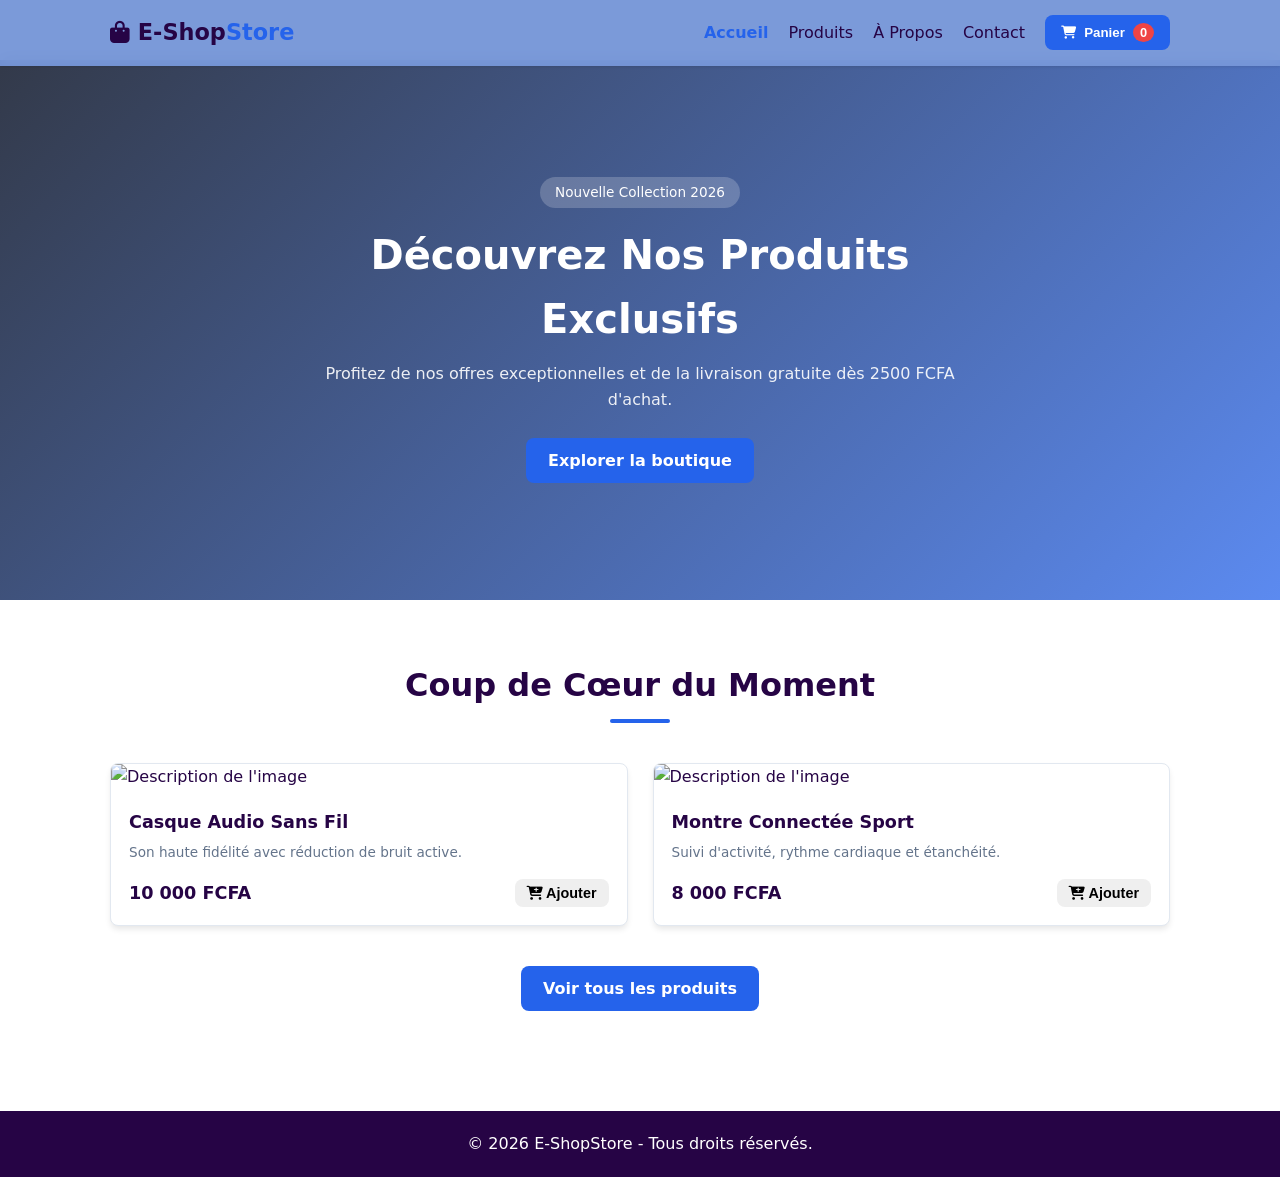
==== index.html @ 847cd2a8 "Fix HTML structure and update image paths" ====
<!DOCTYPE html>
<html lang="fr">
<head>
    <meta charset="UTF-8">
    <meta name="viewport" content="width=device-width, initial-scale=1.0">
    <title>DH-Shop | Accueil</title>
    <link rel="stylesheet" href="style.css">
    <link rel="stylesheet" href="https://cdnjs.cloudflare.com/ajax/libs/font-awesome/6.4.0/css/all.min.css">
</head>
<body>

    <header class="navbar">
        <div class="nav-container">
            <a href="index.html" class="logo"><i class="fa-solid fa-bag-shopping"></i> E-Shop<span>Store</span></a>
            
            <button class="menu-toggle" id="mobile-menu" aria-label="Menu">
                <i class="fa-solid fa-bars"></i>
            </button>

            <nav class="nav-links" id="nav-links">
                <a href="index.html" class="active">Accueil</a>
                <a href="produits.html">Produits</a>
                <a href="apropos.html">À Propos</a>
                <a href="contact.html">Contact</a>
                
                <button id="cartBtn" class="cart-btn">
                    <i class="fa-solid fa-cart-shopping"></i>
                    <span>Panier</span>
                    <span id="cartCount" class="cart-badge">0</span>
                </button>
            </nav>
        </div>
    </header>

    <section class="hero">
        <div class="hero-overlay"></div>
        <div class="hero-content">
            <span class="badge">Nouvelle Collection 2026</span>
            <h1>Découvrez Nos Produits Exclusifs</h1>
            <p>Profitez de nos offres exceptionnelles et de la livraison gratuite dès 2500 FCFA d'achat.</p>
            <div class="hero-btns">
                <a href="produits.html" class="btn btn-primary">Explorer la boutique</a>
            </div>
        </div>
    </section>

    <section class="section">
        <div class="container">
            <div class="section-title">
                <h2>Coup de Cœur du Moment</h2>
                <div class="underline"></div>
            </div>

            <div class="products-grid">
                <div class="product-card">
                   <img src="images/Montre connectée.jpeg" alt="Description de l'image" width="180">
                    <div class="product-content">
                        <h3>Casque Audio Sans Fil</h3>
                        <p class="product-desc">Son haute fidélité avec réduction de bruit active.</p>
                        <div class="product-footer">
                            <span class="price">10 000 FCFA</span>
                            <button class="btn btn-sm add-to-cart" data-id="1" data-name="Casque Audio Sans Fil" data-price="10000" data-price-cfa="10000">
                                <i class="fa-solid fa-cart-plus"></i> Ajouter
                            </button>
                        </div>
                    </div>
                </div>

                <div class="product-card">
                    <img src="C:\Users\clair\OneDrive\Desktop\mon site\images\Montre connectée.jpeg" alt="Description de l'image" width="180">
                    <div class="product-content">
                        <h3>Montre Connectée Sport</h3>
                        <p class="product-desc">Suivi d'activité, rythme cardiaque et étanchéité.</p>
                        <div class="product-footer">
                            <span class="price">8 000 FCFA</span>
                            <button class="btn btn-sm add-to-cart" data-id="2" data-name="Montre Connectée Sport" data-price="8 000" data-price-cfa="8000">
                                <i class="fa-solid fa-cart-plus"></i> Ajouter
                            </button>
                        </div>
                    </div>
                </div>
            </div>
            
            <div style="text-align: center; margin-top: 40px;">
                <a href="produits.html" class="btn btn-primary">Voir tous les produits</a>
            </div>
        </div>
    </section>

    <div id="cartModal" class="modal">
        <div class="modal-content">
            <div class="modal-header">
                <h2>Votre Panier</h2>
                <span id="closeModal" class="close">&times;</span>
            </div>
            <div id="cartItems" class="cart-items"></div>
            <div class="cart-summary">
                <h3>Total : <span id="cartTotal">0</span> FCFA</h3>
                <button id="checkoutBtn" class="btn btn-primary btn-block">Commander</button>
            </div>
        </div>
    </div>

    <!-- Footer -->
    <footer class="footer">
        <div class="container footer-content">
            <p>&copy; 2026 E-ShopStore - Tous droits réservés.</p>
        </div>
    </footer>

    <script src="script.js"></script>
</body>
</html>
---- style.css ----
:root {
    --primary: #2563eb;
    --primary-hover: #1d4ed8;
    --dark: #260445;
    --light: #f8fafc;
    --gray: #64748b;
    --border: #e2e8f0;
    --white: #ffffff;
    --danger: #ef4444;
    --radius: 8px;
    --shadow: 0 4px 6px -1px rgba(0, 0, 0, 0.1);
}

* { margin: 0; padding: 0; box-sizing: border-box; }
html { scroll-behavior: smooth; }
body { font-family: 'Segoe UI', system-ui, sans-serif; color: var(--dark); background-color: var(--white); line-height: 1.6; }
.container { max-width: 1100px; margin: 0 auto; padding: 0 20px; }
.section { padding: 60px 0; }
.bg-alt { background-color: var(--light); }

.section-title { text-align: center; margin-bottom: 40px; }
.section-title h2 { font-size: 2rem; color: var(--dark); }
.underline { width: 60px; height: 4px; background-color: var(--primary); margin: 8px auto 0; border-radius: 2px; }

/* Navbar */
.navbar { position: fixed; top: 0; left: 0; width: 100%; background: rgba(116, 149, 215, 0.95); backdrop-filter: blur(8px); box-shadow: 0 1px 3px rgba(0, 0, 0, 0.1); z-index: 1000; }
.nav-container { max-width: 1100px; margin: 0 auto; padding: 15px 20px; display: flex; justify-content: space-between; align-items: center; }
.logo { font-size: 1.4rem; font-weight: 700; color: var(--dark); text-decoration: none; }
.logo span { color: var(--primary); }
.nav-links { display: flex; align-items: center; gap: 20px; }
.nav-links a { text-decoration: none; color: var(--dark); font-weight: 500; }
.nav-links a:hover, .nav-links a.active { color: var(--primary); font-weight: 600; }

.cart-btn { background: var(--primary); color: var(--white); border: none; padding: 8px 16px; border-radius: var(--radius); cursor: pointer; display: flex; align-items: center; gap: 8px; font-weight: 600; }
.cart-badge { background: var(--danger); color: var(--white); border-radius: 50%; padding: 2px 7px; font-size: 0.8rem; }
.menu-toggle { display: none; background: none; border: none; font-size: 1.5rem; cursor: pointer; }

/* En-tête des pages secondaires */
.page-header { background: var(--dark); color: var(--white); padding: 120px 20px 50px; text-align: center; }
.page-header h1 { font-size: 2.2rem; margin-bottom: 10px; }
.page-header p { opacity: 0.8; font-size: 1.1rem; }

/* Hero Section */
.hero { position: relative; height: 60vh; min-height: 400px; background: url('https://picsum.photos/1920/1080?grayscale') center/cover; display: flex; align-items: center; justify-content: center; text-align: center; color: var(--white); margin-top: 60px; }
.hero-overlay { position: absolute; inset: 0; background: linear-gradient(135deg, rgba(15, 23, 42, 0.85), rgba(37, 99, 235, 0.75)); }
.hero-content { position: relative; z-index: 1; max-width: 700px; padding: 0 20px; }
.badge { display: inline-block; background: rgba(255, 255, 255, 0.2); padding: 5px 15px; border-radius: 20px; font-size: 0.85rem; margin-bottom: 15px; }
.hero h1 { font-size: 2.5rem; margin-bottom: 10px; }
.hero p { margin-bottom: 25px; opacity: 0.9; }

/* Boutons */
.btn { display: inline-block; padding: 10px 22px; border-radius: var(--radius); text-decoration: none; font-weight: 600; cursor: pointer; border: none; transition: background 0.3s; }
.btn-primary { background: var(--primary); color: var(--white); }
.btn-primary:hover { background: var(--primary-hover); }
.btn-sm { padding: 6px 12px; font-size: 0.9rem; }
.btn-block { width: 100%; margin-top: 15px; }

/* Produits */
.products-grid { display: grid; grid-template-columns: repeat(auto-fit, minmax(240px, 1fr)); gap: 25px; }
.product-card { background: var(--white); border-radius: var(--radius); border: 1px solid var(--border); overflow: hidden; box-shadow: var(--shadow); transition: transform 0.2s; }
.product-card:hover { transform: translateY(-4px); }
.product-img { height: 180px; background-size: cover; background-position: center; }
.product-content { padding: 18px; }
.product-content h3 { font-size: 1.1rem; margin-bottom: 6px; }
.product-desc { color: var(--gray); font-size: 0.85rem; margin-bottom: 15px; }
.product-footer { display: flex; justify-content: space-between; align-items: center; }
.price { font-weight: 700; font-size: 1.1rem; color: var(--dark); }

/* Cartes À propos */
.about-content { display: grid; grid-template-columns: repeat(auto-fit, minmax(250px, 1fr)); gap: 30px; text-align: center; }
.about-card { padding: 30px; background: var(--light); border-radius: var(--radius); border: 1px solid var(--border); }
.icon-lg { font-size: 2.5rem; color: var(--primary); margin-bottom: 15px; }

/* Modal Panier */
.modal { display: none; position: fixed; inset: 0; background: rgba(0, 0, 0, 0.6); z-index: 2000; align-items: center; justify-content: center; }
.modal.active { display: flex; }
.modal-content { background: var(--white); width: 90%; max-width: 500px; border-radius: var(--radius); padding: 25px; max-height: 85vh; overflow-y: auto; }
.modal-header { display: flex; justify-content: space-between; align-items: center; margin-bottom: 20px; border-bottom: 1px solid var(--border); padding-bottom: 10px; }
.close { font-size: 1.8rem; cursor: pointer; color: var(--gray); }

.cart-item { display: flex; justify-content: space-between; align-items: center; padding: 10px 0; border-bottom: 1px solid var(--border); }
.cart-item-info h4 { font-size: 0.95rem; }
.cart-item-info p { font-size: 0.85rem; color: var(--gray); }
.remove-btn { color: var(--danger); background: none; border: none; cursor: pointer; font-size: 1.1rem; }
.cart-summary { margin-top: 20px; text-align: right; }

/* Contact & Footer */
.contact-wrapper { max-width: 500px; margin: 0 auto; }
.contact-form { background: var(--white); padding: 25px; border-radius: var(--radius); box-shadow: var(--shadow); border: 1px solid var(--border); }
.form-group { margin-bottom: 15px; }
.form-group label { display: block; margin-bottom: 5px; font-weight: 500; font-size: 0.9rem; }
.form-group input, .form-group textarea { width: 100%; padding: 10px; border: 1px solid var(--border); border-radius: var(--radius); }
.footer { background: var(--dark); color: var(--white); text-align: center; padding: 20px 0; margin-top: 40px; }

@media (max-width: 768px) {
    .menu-toggle { display: block; }
    .nav-links { position: absolute; top: 100%; left: 0; width: 100%; background: var(--white); flex-direction: column; padding: 20px; display: none; box-shadow: var(--shadow); }
    .nav-links.active { display: flex; }
}
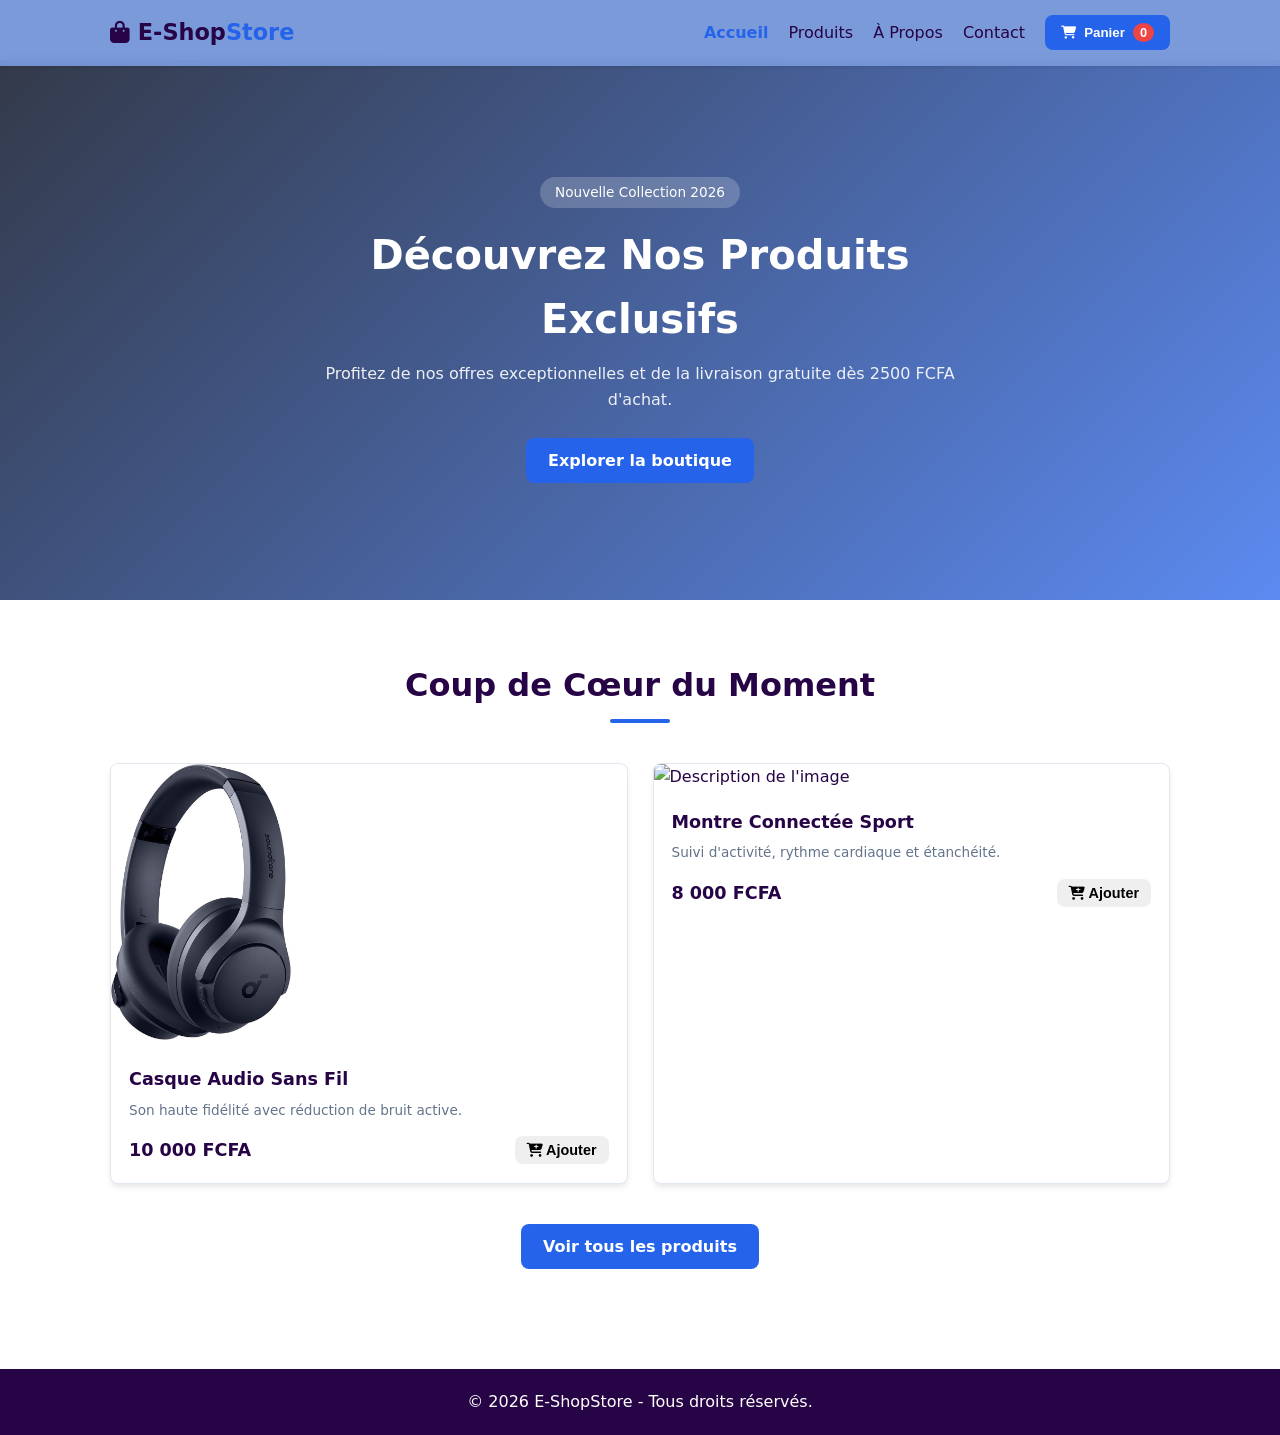
==== commit 7ff80e70: "Update index.html" ====
--- a/index.html
+++ b/index.html
@@ -53,7 +53,7 @@
 
             <div class="products-grid">
                 <div class="product-card">
-                   <img src="images/Montre connectée.jpeg" alt="Description de l'image" width="180">
+                   <img src="Casque.jpeg" alt="Description de l'image" width="180">
                     <div class="product-content">
                         <h3>Casque Audio Sans Fil</h3>
                         <p class="product-desc">Son haute fidélité avec réduction de bruit active.</p>
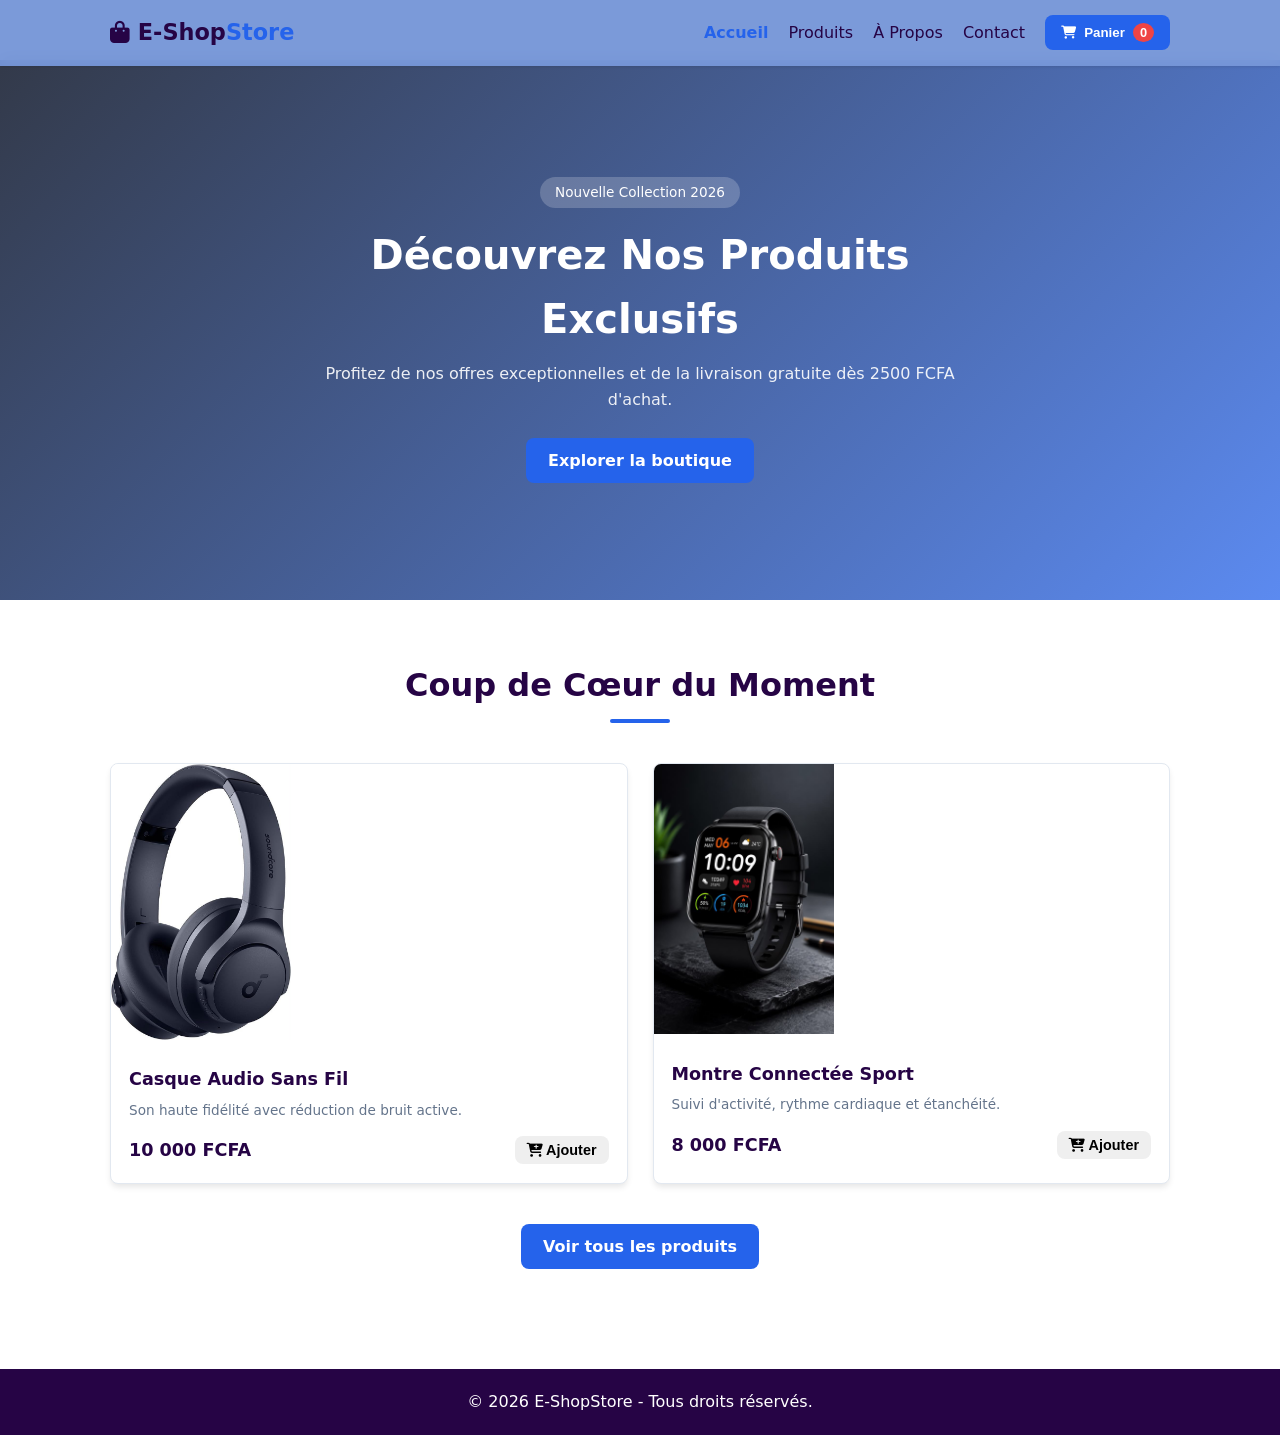
==== commit 4b82940d: "Update index.html" ====
--- a/index.html
+++ b/index.html
@@ -67,7 +67,7 @@
                 </div>
 
                 <div class="product-card">
-                    <img src="C:\Users\clair\OneDrive\Desktop\mon site\images\Montre connectée.jpeg" alt="Description de l'image" width="180">
+                    <img src="Montre connectée.jpeg" alt="Description de l'image" width="180">
                     <div class="product-content">
                         <h3>Montre Connectée Sport</h3>
                         <p class="product-desc">Suivi d'activité, rythme cardiaque et étanchéité.</p>
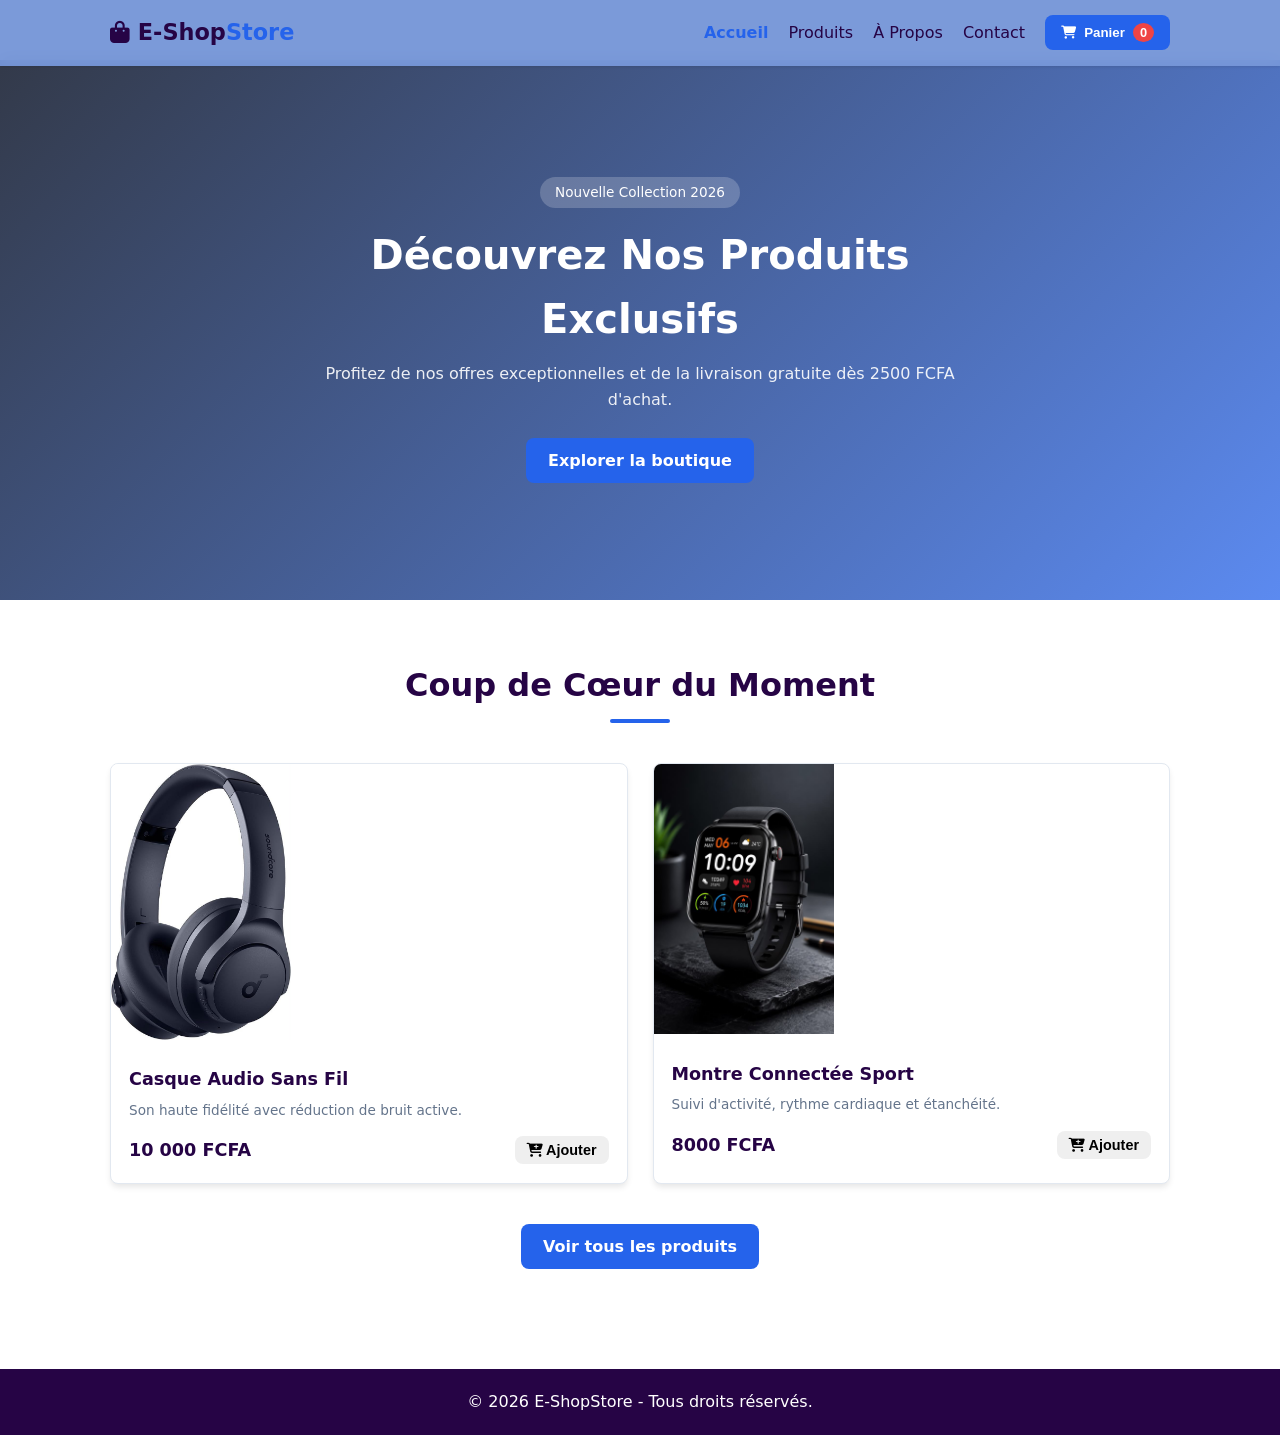
==== commit 869ea146: "Update index.html" ====
--- a/index.html
+++ b/index.html
@@ -66,14 +66,14 @@
                     </div>
                 </div>
 
-                <div class="product-card">
+               <div class="product-card">
                     <img src="Montre connectée.jpeg" alt="Description de l'image" width="180">
                     <div class="product-content">
                         <h3>Montre Connectée Sport</h3>
                         <p class="product-desc">Suivi d'activité, rythme cardiaque et étanchéité.</p>
                         <div class="product-footer">
-                            <span class="price">8 000 FCFA</span>
-                            <button class="btn btn-sm add-to-cart" data-id="2" data-name="Montre Connectée Sport" data-price="8 000" data-price-cfa="8000">
+                            <span class="price">8000 FCFA</span>
+                            <button class="btn btn-sm add-to-cart" data-id="2" data-name="Montre Connectée Sport" data-price="8000.00" data-price-cfa="8000.00">
                                 <i class="fa-solid fa-cart-plus"></i> Ajouter
                             </button>
                         </div>
